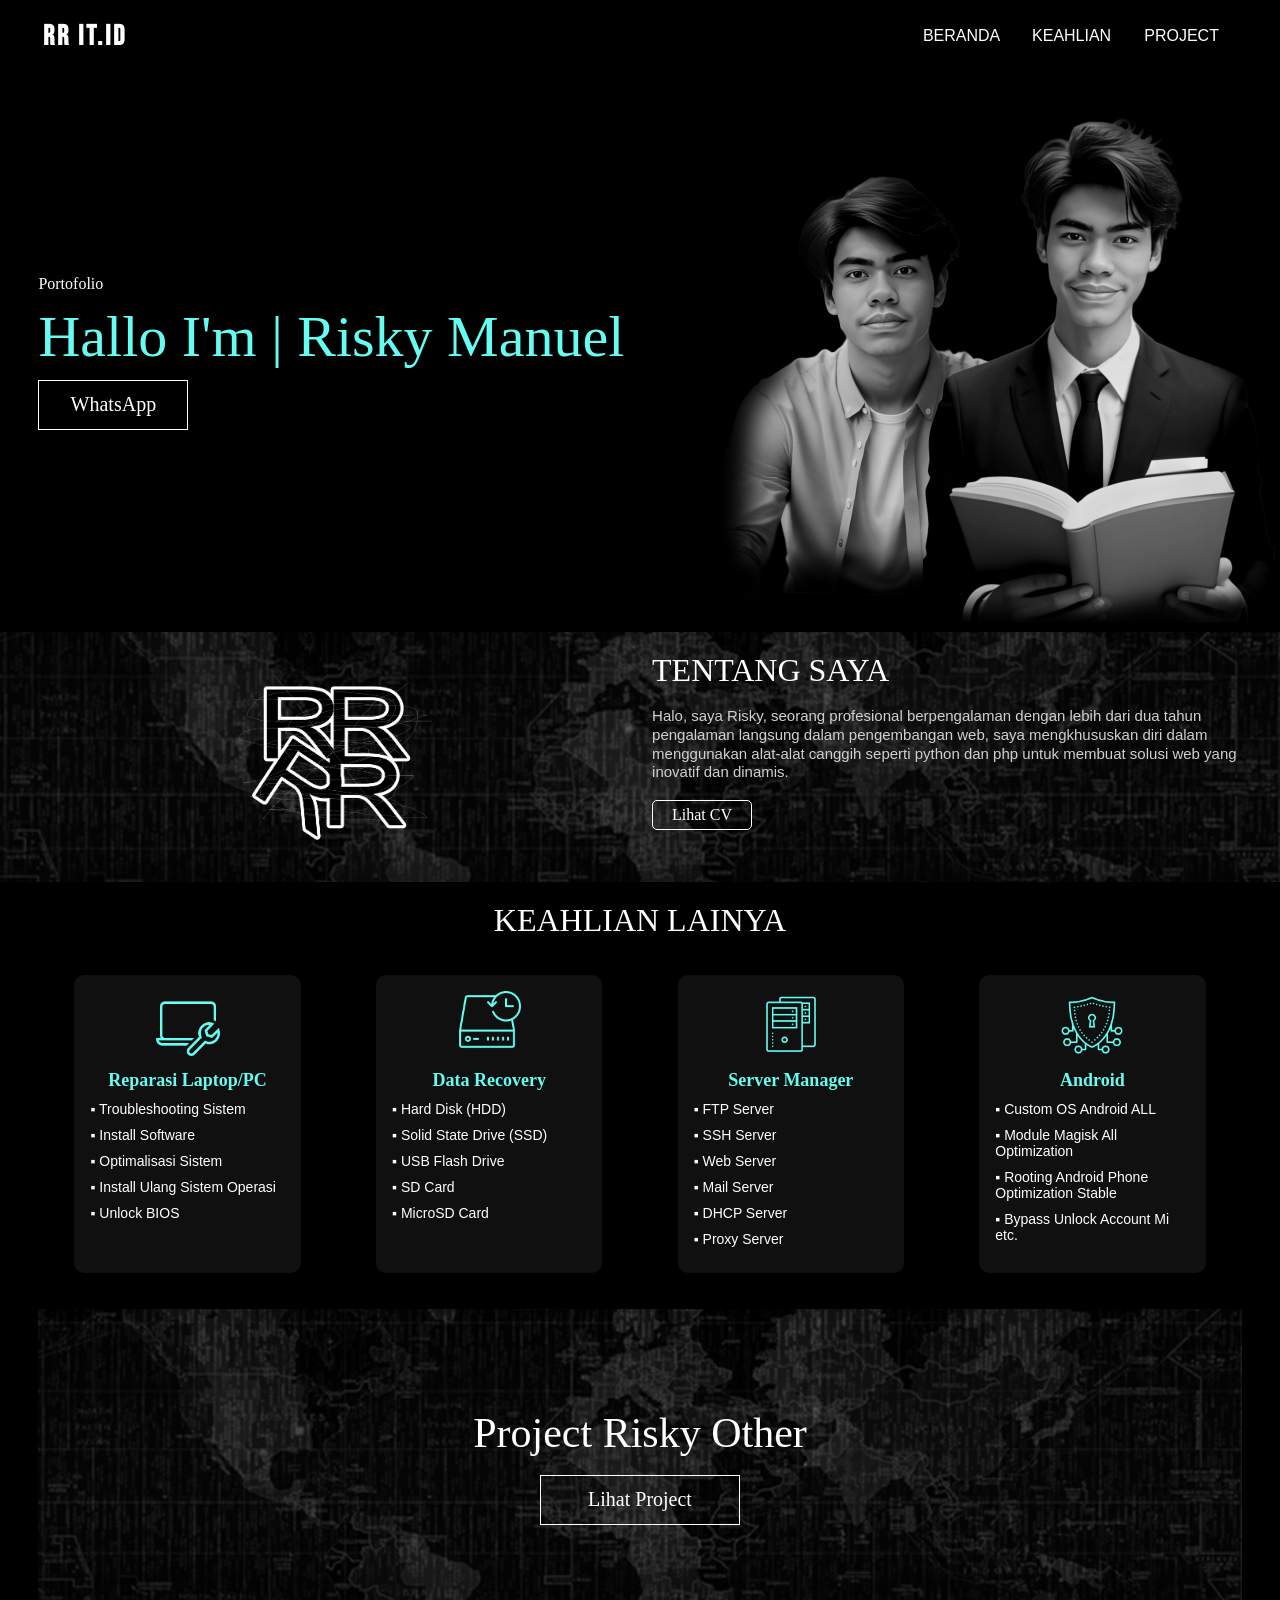
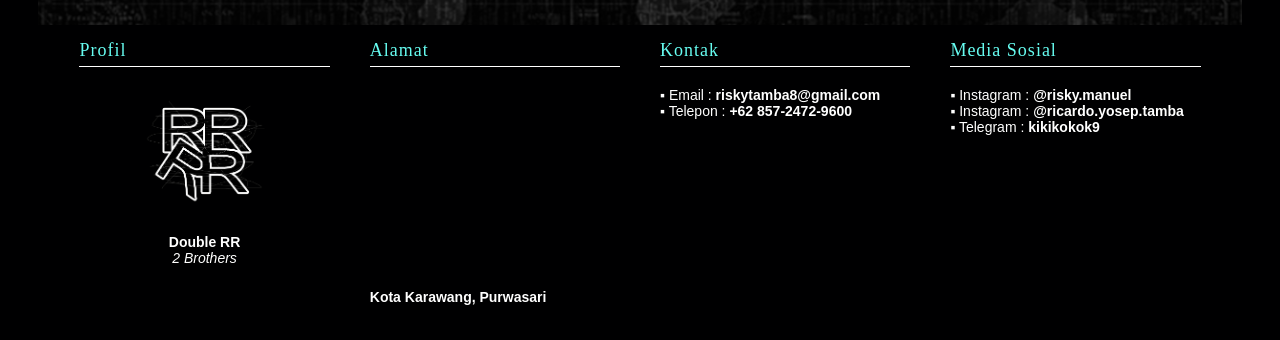
==== index.html @ b85f53a2 "Add files via upload" ====
<!DOCTYPE html>
<html>
<head>
	<meta charset="utf-8">
	<meta name="viewport" content="width=device-width, initial-scale=1">
	<link rel="stylesheet" type="text/css" href="./css/index-desktop.css">
	<link rel="stylesheet" type="text/css" href="./css/index-mobile.css">
	<title>Rumah | Risky Manuel </title>
	<!-- Online CSS Source -->
	<link rel="stylesheet" href="https://fonts.googleapis.com/css?family=Bebas Neue">
</head>
<body>

	<!-- Main Container-->
	<div id="main-container">
		
		<!-- 1 - Bilah Navigasi -->
		<div class="glb-container" id="container-navbar">
			<div id="navbar-left">
				<h1>RR IT.ID</h1>
			</div>
			<div id="navbar-right">
				<ul>
					<li><a href="#container-navbar">BERANDA</a></li>
					<li><a href="#container-layanan">KEAHLIAN</a></li>
					<li><a href="#container-tawaran">PROJECT</a></li>
				</ul>
			</div>
		</div>

		<!-- 2 - Beranda -->
		<br>
			<div class="glb-container" id="container-beranda">
    	<!-- Beranda - Box Kiri -->
    		<div class="wrapper-Beranda-left">
        		<p id="txt-Beranda-1">Portofolio</p>
       			 <p id="txt-Beranda-2">Hallo I'm | Risky Manuel</p>
        		<a href="https://wa.me/+6285724729600" target="_blank">
          		  <button class="glb-button" id="btn-Beranda-1">WhatsApp</button>
       			 </a>
    		</div>
		</div>
			<!-- Beranda - Box Kanan -->
			<div class="wrapper-Beranda-right"></div>
		</div>

		<!-- 3 - Tentang -->
		<!-- <br> -->
		<div class="glb-container" id="container-tentang">
			<div class="wrapper-Tentang-left">
				<center><img src="./images/logo.png" alt="Logo kiki" width="35%"></center>
			</div>
			<div class="wrapper-Tentang-right">
				<p id="txt-Tentang-1" class="glb-txt-headsection">TENTANG SAYA</p>
				<br>
				<p id="txt-Tentang-2" class="glb-txt-description">Halo, saya Risky, seorang profesional berpengalaman dengan lebih dari dua tahun pengalaman langsung dalam pengembangan web, saya mengkhususkan diri dalam menggunakan alat-alat canggih seperti python dan php untuk membuat solusi web yang inovatif dan dinamis.</p>
				<br>
				<a href="portofolio.html" target="_blank"><button id="btn-Tentang-1" class="glb-button">Lihat CV</button></a>
			</div>	
		</div>

		<!-- 4 - Kemampuan/skill -->
		<!-- <br> -->
		<div class="glb-container" id="container-layanan">
			<div class="wrapper-Layanan-head">
				<p id="txt-Layanan-1" class="glb-txt-headsection">KEAHLIAN LAINYA</p>
			</div>
			<div class="wrapper-Layanan-body">
				<div class="box-Layanan-item">
					<center>
						<img src="./icons/computer-support.png" alt="Computer Services" width="33%">
						<p class="txt-Layanan-title">Reparasi Laptop/PC</p>
					</center>
					<p class="txt-Layanan-desc">▪ Troubleshooting Sistem</p>
					<p class="txt-Layanan-desc">▪ Install Software</p>
					<p class="txt-Layanan-desc">▪ Optimalisasi Sistem</p>
					<p class="txt-Layanan-desc">▪ Install Ulang Sistem Operasi</p>
					<p class="txt-Layanan-desc">▪ Unlock BIOS</p>
				</div>

				<div class="box-Layanan-item">
					<center>
						<img src="./icons/data-recovery.png" alt="Data Recovery" width="33%">
						<p class="txt-Layanan-title">Data Recovery</p>
					</center>
					<p class="txt-Layanan-desc">▪ Hard Disk (HDD)</p>
					<p class="txt-Layanan-desc">▪ Solid State Drive (SSD)</p>
					<p class="txt-Layanan-desc">▪ USB Flash Drive</p>
					<p class="txt-Layanan-desc">▪ SD Card</p>
					<p class="txt-Layanan-desc">▪ MicroSD Card</p>
				</div>

				<div class="box-Layanan-item">
					<center>
						<img src="./icons/server-manager.png" alt="Server Manager" width="33%">
						<p class="txt-Layanan-title">Server Manager</p>
					</center>
					<p class="txt-Layanan-desc">▪ FTP Server</p>
					<p class="txt-Layanan-desc">▪ SSH Server</p>
					<p class="txt-Layanan-desc">▪ Web Server</p>
					<p class="txt-Layanan-desc">▪ Mail Server</p>
					<p class="txt-Layanan-desc">▪ DHCP Server</p>
					<p class="txt-Layanan-desc">▪ Proxy Server</p>
				</div>

				<div class="box-Layanan-item">
					<center>
						<img src="./icons/cyber-security.png" alt="Cyber Security" width="33%">
						<p class="txt-Layanan-title">Android</p>
					</center>
					<p class="txt-Layanan-desc">▪ Custom OS Android ALL</p>
					<p class="txt-Layanan-desc">▪ Module Magisk All Optimization</p>
					<p class="txt-Layanan-desc">▪ Rooting Android Phone Optimization Stable</p>
					<p class="txt-Layanan-desc">▪ Bypass Unlock Account Mi etc.</p>
			</div>
		</div>

		<!-- 7 - Project -->
		<!-- <br> -->
		<div class="glb-container" id="container-tawaran">
			<p class="txt-Tawaran-1">Project Risky Other</p>
			<br>
			<center>
				<a href="https://manuelky08.github.io/kokok" target="_blank">
					<button class="glb-button" id="btn-Tawaran-order">Lihat Project</button>
				</a>
			</center>
		</div>

		<!-- 8 - Kaki -->
		<!-- <br> -->
		<div class="glb-container" id="container-footer">
			<div class="wrapper-Footer-body">
				<div class="section-Footer">
					<p class="txt-Footer-title">Profil</p>
					<div class="decor-Footer-line"></div>
					<center>
						<img src="./images/logo.png" alt="Logo kiki" width="50%">
						<br><br>
						<p class="txt-Footer-desc"><b>Double RR</b></p>
						<p class="txt-Footer-desc"><em>2 Brothers</em></p>
					</center>
				</div>
				<div class="section-Footer">
					<p class="txt-Footer-title">Alamat</p>
					<div class="decor-Footer-line"></div>
					<center>
						<iframe src="https://www.google.com/maps/place/Perum+Raka+Residence/@-6.3722504,107.413887,15z/data=!4m6!3m5!1s0x2e6973c342b3f941:0xe3c2ba9d1b7821da!8m2!3d-6.3722504!4d107.413887!16s%2Fg%2F11cmf06dp9?hl=id&entry=ttu" target="_blank" width="90%" height="180" style="border:0;" allowfullscreen="" loading="lazy" referrerpolicy="no-referrer-when-downgrade"></iframe>
					</center>
					<br>
					<p class="txt-Footer-desc"><b>Kota Karawang, Purwasari</b></p>
				</div>
				<div class="section-Footer">
					<p class="txt-Footer-title">Kontak</p>
					<div class="decor-Footer-line"></div>
					<a href="mailto:riskytamba8@gmail.com" target="_blank"><p class="txt-Footer-desc">▪ Email : <b>riskytamba8@gmail.com</b></p></a>
					<p class="txt-Footer-desc">▪ Telepon : <b>+62 857-2472-9600</b></p>
				</div>
				<div class="section-Footer">
					<p class="txt-Footer-title">Media Sosial</p>
					<div class="decor-Footer-line"></div>
					<a href="https://www.instagram.com/risky.manuel" target="_blank"><p class="txt-Footer-desc">▪ Instagram : <b>@risky.manuel</b></p></a>
					<a href="https://www.instagram.com/ricardo.yosep.tamba" target="_blank"><p class="txt-Footer-desc">▪ Instagram : <b>@ricardo.yosep.tamba</b></p></a>
					<a href="https://www.t.me/kikikokok9" target="_blank"><p class="txt-Footer-desc">▪ Telegram : <b>kikikokok9</b></p></a>
				</div>
			</div>
		</div>

	</div>
	<!-- End of Main Container -->

</body>
</html>
---- css/index-desktop.css ----
* {
	box-sizing: border-box;
	border: none;
	margin: 0px;
	padding: 0px;
}
html {
	scroll-behavior:smooth
}
a {
	color: #ffffff;
	text-decoration: none;
}
a:visited {
	color: #ffffff;
}

/**/
#main-container {
	width: 100%;
	height: auto;
/*	border: 1px solid red;*/
}
.glb-container {
	width: 100%;
	height: auto;
/*	border: 1px solid red;*/
	color: #ffffff;
	background-color: #000001;
}
.glb-button {
	background-color: transparent;
	border: 1px solid #ffffff;
	color: #ffffff;
	font-family: "Consolas";
	padding: 5px;
}
.glb-button:hover {
	transition: 0.3s linear;
	background-color: #66fcf1;
	border: 1px solid transparent;
	color: #000001;
	cursor: pointer;
}
.glb-button:not(:hover) {
	transition: 0.2s linear;
	border-radius: 0px;
}
.glb-txt-headsection {
	color: #ffffff;
	font-family: "Trebuchet MS";
	font-size: 32px;
}
.glb-txt-description {
	color: #d0d0d0;
/*	font-family: "Bebas Neue", sans-serif;*/
	font-family: sans-serif;
	font-size: 15px;
	line-height: 1.25;
}
/* 1 - Bilah Navigasi */
#container-navbar {
	width: 100%;
	height: 72px;
	display: inline-flex;
	align-items: center;
	justify-content: space-between;
	padding-left: 3%;
	padding-right: 3%;
}
#navbar-left {
/*	border: 1px solid green;*/
	width: auto;
	height: auto;
	font-family: "Bebas Neue", sans-serif;
	font-size: 14px;
	font-weight: 750;
	text-align: center;
	letter-spacing: 3px;
	padding: 5px;
}
#navbar-right {
/*	border: 1px solid green;*/
	width: auto;
	padding: 5px;
}
#navbar-right ul {
	display: inline-flex;
	list-style: none;
}
#navbar-right ul li {
	width: 110px;
	height: 100%;
	text-align: center;
	border: 2px solid transparent;
	padding: 10px 10px;
}
#navbar-right ul li:hover {
    transition: 0.1s linear;
	border-bottom: 2px solid #66fcf1;
    box-shadow: 0px 1px 0px 0px #66fcf1;
}
#navbar-right ul li a {
	color: #ffffff;
	font-family: "Trebuchet MS", sans-serif;
	font-size: 16px;
	text-decoration: none;
}

/* 2 - Beranda */
#container-beranda {
	width: 100%;
	height: 560px;
	display: inline-flex;
	justify-content: space-between;
	align-items: center;
	background-image: url("../images/background.png");
	background-repeat: no-repeat;
	background-size: 75%;
	background-position: right;
	padding-left: 3%;
	padding-right: 3%;
}
.wrapper-Beranda-left, .wrapper-Beranda-right {
	width: 49%;
	height: auto;
/*	border: 1px solid red;*/
}
#txt-Beranda-1 {
	color: #ffffff;
	font-family: "Consolas";
	font-size: 16px;
	margin-bottom: 10px;
}
#btn-Beranda-1 {
	width: 150px;
	height: 50px;
	font-size: 20px;
}
#btn-Beranda-1:hover {
	border-top-left-radius: 25px;
	border-bottom-right-radius: 25px;
	cursor: pointer;
}
#txt-Beranda-2 {
	color: #66fcf1;
	font-family: serif;
	font-size: 58px;
	margin-bottom: 10px;
}

/* 3 - Tentang */
#container-tentang {
	width: 100%;
	height: auto;
	display: inline-flex;
	justify-content: space-between;
/*	align-items: center;*/
	background-image: url('../images/background-2.png');
	background-repeat: no-repeat;
	background-size: 100%;
	background-position: center;
	padding-left: 3%;
	padding-right: 3%;
	padding-top: 20px;
	padding-bottom: 20px;
}
.wrapper-Tentang-left, .wrapper-Tentang-right {
	width: 49%;
	height: auto;
/*	border: 1px solid red;*/
}
#btn-Tentang-1 {
	width: 100px;
	height: auto;
	font-size: 16px;
	border-radius: 5px;
}

/* 4 - Layanan */
#container-layanan {
	display: block;
	width: 100%;
	height: auto;
	justify-content: center;
	align-items: center;
	padding-left: 3%;
	padding-right: 3%;
	padding-top: 20px;
	padding-bottom: 20px;
}
.wrapper-Layanan-head {
/*	border: 1px solid red;*/
	width: 100%;
	height: auto;
}
#txt-Layanan-1 {
	text-align: center;
}
.wrapper-Layanan-body {
	width: 100%;
	height: auto;
	display: inline-flex;
/*	border: 1px solid red;*/
	justify-content: space-between;
	padding: 3%;
}
.box-Layanan-item {
	width: 20%;
	height: auto;
	display: block;
	border: 1px solid transparent;
	border-radius: 10px;
	background-color: #101010;
	padding: 15px;
}
.box-Layanan-item:hover {
	transition: 0.3s linear;
	border: 1px solid #66fcf1;
	cursor: pointer;
}
.txt-Layanan-title {
	font-family: "Consolas";
	font-size: 18px;
	font-weight: bold;
	color: #66fcf1;
	margin-top: 10px;
	margin-bottom: 10px;
}
.txt-Layanan-desc {
	font-family: sans-serif;
	font-size: 14px;
	margin-bottom: 10px;
}
#btn-Layanan-order {
	width: 100px;
	height: auto;
	border-radius: 5px;
	font-size: 16px;
}

/* 5 - Keunggulan */
#container-keunggulan {
	width: 100%;
	height: auto;
	justify-content: space-between;
/*	align-items: center;*/
	padding-left: 3%;
	padding-right: 3%;
	padding-top: 20px;
	padding-bottom: 20px;
	display: inline-flex;
}
.wrapper-Keunggulan-left, .wrapper-Keunggulan-right {
	width: 49%;
	height: auto;
/*	border: 1px solid red;*/
}

/* 6 - Testimoni */
#container-testimoni {
	width: 100%;
	height: auto;
	display: block;
	align-items: center;
	padding-left: 3%;
	padding-right: 3%;
	padding-top: 20px;
	page-break-after: 20px;
}
.wrapper-Testimoni-head	{
	width: 100%;
	height: auto;
/*	border: 1px solid red;*/
}
#txt-Testimoni-1 {
	text-align: center;
}
.wrapper-Testimoni-body {
	width: 100%;
	height: auto;
	display: inline-flex;
	justify-content: space-between;
/*	align-items: center;*/
/*	border: 1px solid red;*/
	padding: 3%;
}
.box-Testimoni-item	{
	width: 20%;
	height: auto;
	display: block;
	border: 1px solid transparent;
	background-color: #101010;
	border-radius: 10px;
	padding: 15px;
}
.box-Testimoni-item:hover {
	transition: 0.3s linear;
	border: 1px solid #66fcf1;
}
.img-Testimoni {
	width: 150px;
	height: 150px;
	border: 1px solid #66fcf1;
	border-radius: 75px;
	background-size: 100%;
	background-repeat: no-repeat;
	background-position: center;

}
#img-Testimoni-1 {
	background-image: url('../images/people-1.jpg');
}
#img-Testimoni-2 {
	background-image: url('../images/people-2.jpg');
}
#img-Testimoni-3 {
	background-image: url('../images/people-3.jpg');
}
#img-Testimoni-4 {
	background-image: url('../images/people-4.jpg');
}
.txt-Testimoni-name {
	font-family: "Consolas";
	font-size: 18px;
	font-weight: bold;
	color: #66fcf1;
	margin-top: 10px;
	margin-bottom: 10px;
}
.txt-Testimoni-quote {
	font-family: serif;
	font-size: 16px;
	margin-bottom: 10px;
}

/* 7 - Tawaran */
#container-tawaran {
	width: 100%;
	height: auto;
	display: block;
	padding-top: 100px;
	padding-bottom: 100px;
	align-items: center;
	background-image: url('../images/background-2.png');
	background-repeat: no-repeat;
	background-size: 100%;
	background-position: center;
}
.txt-Tawaran-1 {
	font-family: serif;
	font-size: 42px;
	text-align: center;

}
#btn-Tawaran-order {
	width: 200px;
	height: 50px;	
	font-size: 20px;
}
#btn-Tawaran-order:hover {
	transition: 0.3s linear;
	border-top-left-radius: 25px;
	border-bottom-right-radius: 25px;
	cursor: pointer;
}

/* 8 - Kaki (Footer) */
#container-footer {
	width: 100%;
	height: auto;
	display: block;
	justify-content: space-between;
	padding-left: 3%;
	padding-right: 3%;
	padding-top: 10px;
	padding-bottom: 10px;
}
.wrapper-Footer-body {
	width: 100%;
	height: auto;
	display: inline-flex;
	justify-content: space-between;
}
.section-Footer {
	width: 23%;
	height: auto;
	display: block;
/*	border: 1px solid green;*/
	padding: 5px;
}
.txt-Footer-title {
	font-family: "Consolas";
	font-size: 18px;
	color: #66fcf1;
	letter-spacing: 1px;
}
.txt-Footer-desc {
/*	font-family: "Bebas Neue", sans-serif;*/
	font-family: sans-serif;
	font-size: 14px;
}
.decor-Footer-line {
	width: 100%;
	height: 1px;
	background-color: #ffffff;
	margin-top: 5px;
	margin-bottom: 20px;
}
---- css/index-mobile.css ----
* {
	box-sizing: border-box;
	border: none;
	margin: 0px;
	padding: 0px;
}

@media only screen and (max-width: 768px){
	#main-container {
		width: 100%;
		height: auto;
		display: block;
/*		border: 1px solid lightblue;*/
		background-color: #000001;
		padding-top: 10px;
	}
	.glb-container {
		width: 100%;
		height: auto;
/*		border: 1px solid lightblue;*/
		color: #ffffff;
		background-color: #000001;
	}
	.glb-button {
		font-family: "Consolas";
		color: #ffffff;
		padding: 5px;
		background-color: transparent;
		border: 1px solid #ffffff;
	}
	.glb-button:hover {
		transition: 0.3s linear;
		color: #000001;
		background-color: #66fcf1;
		border: 1px solid transparent;
	}
	.glb-button:not(:hover) {
		transition: 0.3s linear;
		border-radius: 0px;
	}
	.glb-txt-headsection {
		font-family: "Trebuchet MS";
		font-size: 20px;
		color: #ffffff;
	}
	.glb-txt-description {
		font-family: "Bebas Neue", sans-serif;
		font-family: sans-serif;
		font-size: 12px;
		color: #d0d0d0;
		line-height: 1.25;
	}

	/* 1 - Bilah Navigasi */
	#container-navbar {
		width: 100%;
		height: auto;
		display: block;
		align-items: center;
		justify-content: center;
		padding-left: 5%;
		padding-right: 5%;
	}
	#navbar-left {
		width: 100%;
		height: auto;
/*		border: 1px solid lightblue;*/
		font-family: "Bebas Neue", sans-serif;
		font-size: 14px;
		text-align: center;
		letter-spacing: 3px;
		padding: 5px;
	}
	#navbar-right {
		width: 100%;
		height: auto;
		display: block;
		padding: 5px;
	}
	#navbar-right ul {
		width: 100%;
		height: auto;
		display: inline-flex;
		list-style: none;
	}
	#navbar-right ul li {
		width: 25%;
		height: auto;
		text-align: center;
		border: 2px solid transparent;
	}
	#navbar-right ul li:hover {
		transition: 0.1s lienar;
		border-bottom: 2px solid #66fcf1;
		box-shadow: 0px 1px 0px 0px #66fcf1;
	}
	#navbar-right ul li a {
		font-family: "Trebuchet MS", sans-serif;
		font-size: 12px;
		color: #ffffff;
		text-decoration: none;
	}

	/* 2 - Beranda */
	#container-beranda {
		width: 100%;
		height: auto;
		display: block;
		justify-content: center;
		align-items: center;
		background-color: #000001;
		background-image: none;
		padding-left: 5%;
		padding-right: 5%;
		padding-top: 15px;
		padding-bottom: 15px;
	}
	.wrapper-Beranda-left {
		width: 100%;
		height: auto;
/*		border: 1px solid lightblue;*/
	}
	.wrapper-Beranda-right {
		display: none;
	}
	#txt-Beranda-1 {
		color: #ffffff;
		font-family: "Consolas";
		font-size: 12px;
		margin-bottom: 5px;
	}
	#txt-Beranda-2 {
		color: #66fcf1;
		font-family: serif;
		font-size: 32px;
		margin-bottom: 5px;
	}
	#btn-Beranda-1 {
		width: 100px;
		height: 30px;
		font-size: 14px;
	}
	#btn-Beranda-1:hover {
		border-top-left-radius: 20px;
		border-bottom-right-radius: 20px;
	}

	/* 3 - Tentang */
	#container-tentang {
		width: 100%;
		height: auto;
		display: block;
		justify-content: center;
		background-color: #000001;
		background-image: none;
		padding-left: 5%;
		padding-right: 5%;
		padding-top: 15px;
		padding-bottom: 15px;
	}
	.wrapper-Tentang-left, .wrapper-Tentang-right {
		width: 100%;
		height: auto;
/*		border: 1px solid lightblue;*/
		text-align: center;
	}

	/* 4 - Layanan */
	#container-layanan {
		width: 100%;
		height: auto;
		display: block;
		justify-content: center;
		align-items: center;
		padding-left: 5%;
		padding-right: 5%;
		padding-top: 15px;
		padding-bottom: 15px;
	}
	.wrapper-Layanan-head {
		text-align: center;
/*		border: 1px solid lightblue;*/
	}
	.wrapper-Layanan-body {
		width: 100%;
		height: auto;
		display: block;
		justify-content: center;
		align-items: center;
/*		border: 1px solid lightblue;*/
		padding: 3%;
	}
	.box-Layanan-item {
		width: 70%;
		height: auto;
		display: block;
		border: 1px solid transparent;
		border-radius: 5px;
		background-color: #101010;
		padding: 15px;
		margin: auto;
		margin-bottom: 10px;
	}
	.box-Layanan-item:hover {
		transition: 0.3s linear;
		border: 1px solid #66fcf1;
	}
	.box-Layanan-item img {
		width: 25%;
	}
	.txt-Layanan-title {
		font-family: "Consolas";
		font-size: 16px;
		font-weight: bold;
		color: #66fcf1;
		margin-top: 10px;
		margin-bottom: 10px;
	}
	.txt-Layanan-desc {
		font-family: sans-serif;
		font-size: 12px;
		margin-bottom: 10px;
	}
	#btn-Layanan-order {
		width: 75px;
		height: auto;
		border-radius: 5px;
		font-size: 12px;
	}

	/* 5 - Keunggulan */
	#container-keunggulan {
		width: 100%;
		height: auto;
		display: block;
	}
	.wrapper-Keunggulan-left, .wrapper-Keunggulan-right {
		width: 100%;
	}

	/* 6 - Testimoni */
	#container-testimoni {
		width: 100%;
		height: auto;
	}
	.wrapper-Testimoni-body {
		display: block;
	}
	.box-Testimoni-item {
		width: 50%;
		height: auto;
		margin: auto;
		pading: 5px;
		margin-bottom: 10px;
	}
	.img-Testimoni {
		width: 75px;
		height: 75px;
	}
	.txt-Testimoni-name {
		font-size: 16px;
	}
	.txt-Testimoni-quote {
		font-size: 12px;
	}

	/* 7 - Tawaran */
	#container-tawaran {
		width: 100%;
		height: auto;
		display: block;
		background-size: 150%;
		padding-top: 50px;
		padding-bottom: 50px;
	}
	.txt-Tawaran-1 {
		font-size: 24px;
	}
	#btn-Tawaran-order {
		width: 150px;
		height: 33px;
		font-size: 14px;
	}

	/* 8 - Kaki (Footer) */
	#container-footer {
		width: 100%;
		height: auto;
	}
	.txt-Footer-title {
		font-family: "Consolas";
		font-size: 12px;
	}
	.txt-Footer-desc {
		font-size: 10px;
	}
}
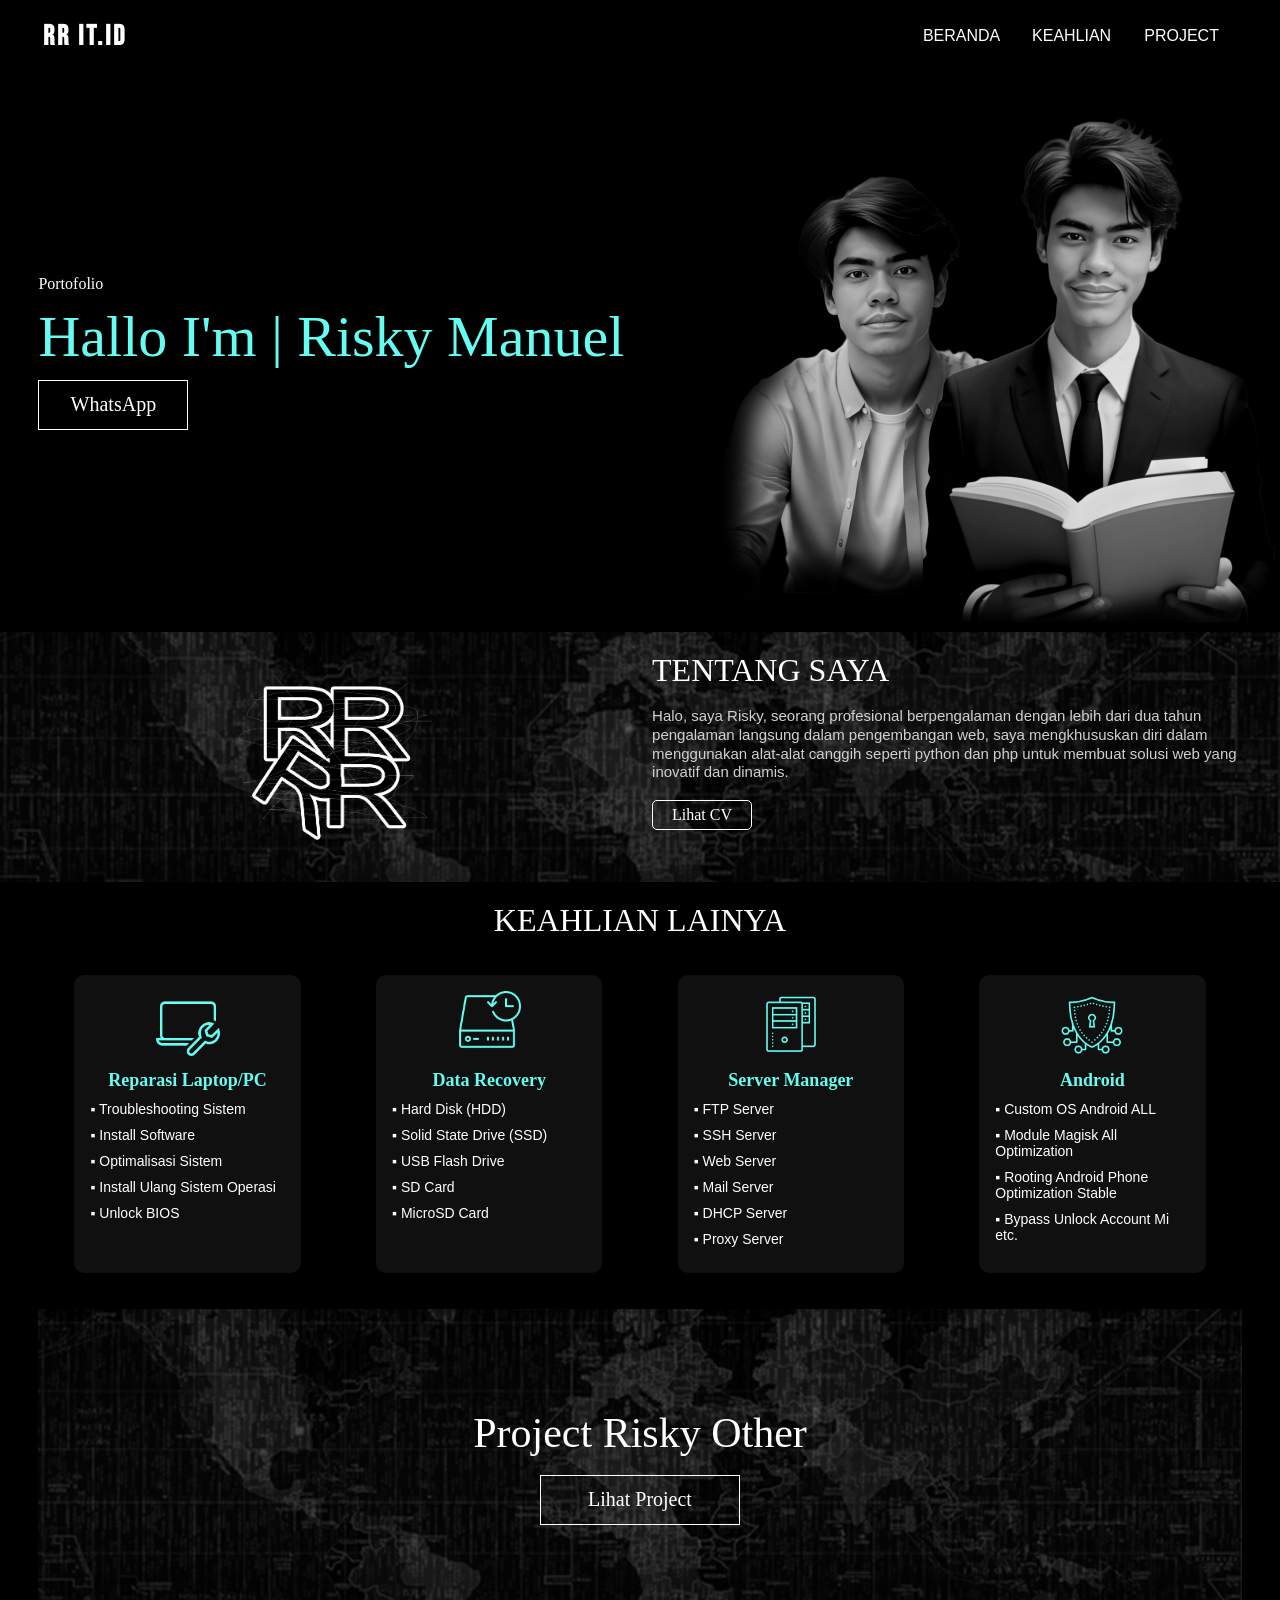
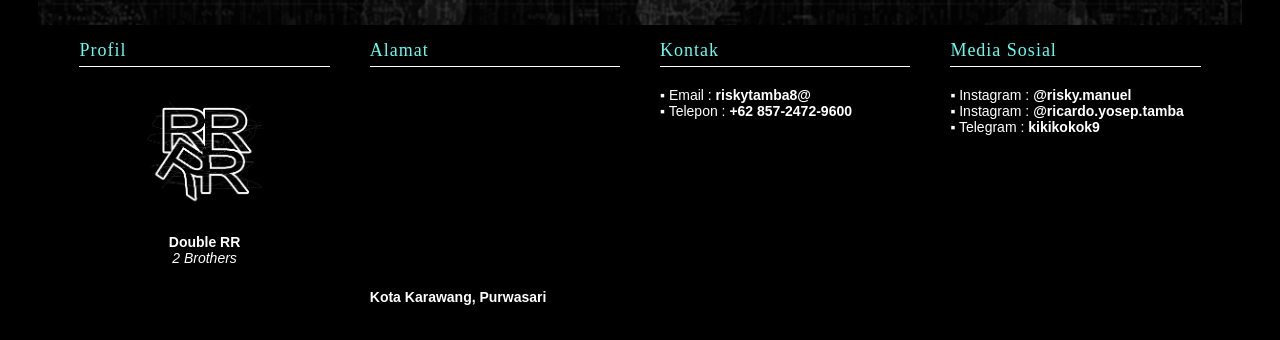
==== commit af68d704: "index.html" ====
--- a/index.html
+++ b/index.html
@@ -145,7 +145,7 @@
 					<p class="txt-Footer-title">Alamat</p>
 					<div class="decor-Footer-line"></div>
 					<center>
-						<iframe src="https://www.google.com/maps/place/Perum+Raka+Residence/@-6.3722504,107.413887,15z/data=!4m6!3m5!1s0x2e6973c342b3f941:0xe3c2ba9d1b7821da!8m2!3d-6.3722504!4d107.413887!16s%2Fg%2F11cmf06dp9?hl=id&entry=ttu" target="_blank" width="90%" height="180" style="border:0;" allowfullscreen="" loading="lazy" referrerpolicy="no-referrer-when-downgrade"></iframe>
+						<iframe src="https://www.google.com/maps/embed?pb=!1m18!1m12!1m3!1d63442.72421327864!2d107.37001542645511!3d-6.372007063880877!2m3!1f0!2f0!3f0!3m2!1i1024!2i768!4f13.1!3m3!1m2!1s0x2e6973c2d972da23%3A0x786e7b89e2c4622c!2sKec.%20Purwasari%2C%20Karawang%2C%20Jawa%20Barat!5e0!3m2!1sid!2sid!4v1708792368494!5m2!1sid!2sid" target="_blank" width="90%" height="180" style="border:0;" allowfullscreen="" loading="lazy" referrerpolicy="no-referrer-when-downgrade"></iframe>
 					</center>
 					<br>
 					<p class="txt-Footer-desc"><b>Kota Karawang, Purwasari</b></p>
@@ -153,7 +153,7 @@
 				<div class="section-Footer">
 					<p class="txt-Footer-title">Kontak</p>
 					<div class="decor-Footer-line"></div>
-					<a href="mailto:riskytamba8@gmail.com" target="_blank"><p class="txt-Footer-desc">▪ Email : <b>riskytamba8@gmail.com</b></p></a>
+					<a href="mailto:riskytamba8@gmail.com" target="_blank"><p class="txt-Footer-desc">▪ Email : <b>riskytamba8@</b></p></a>
 					<p class="txt-Footer-desc">▪ Telepon : <b>+62 857-2472-9600</b></p>
 				</div>
 				<div class="section-Footer">
@@ -170,4 +170,4 @@
 	<!-- End of Main Container -->
 
 </body>
-</html>+</html>
